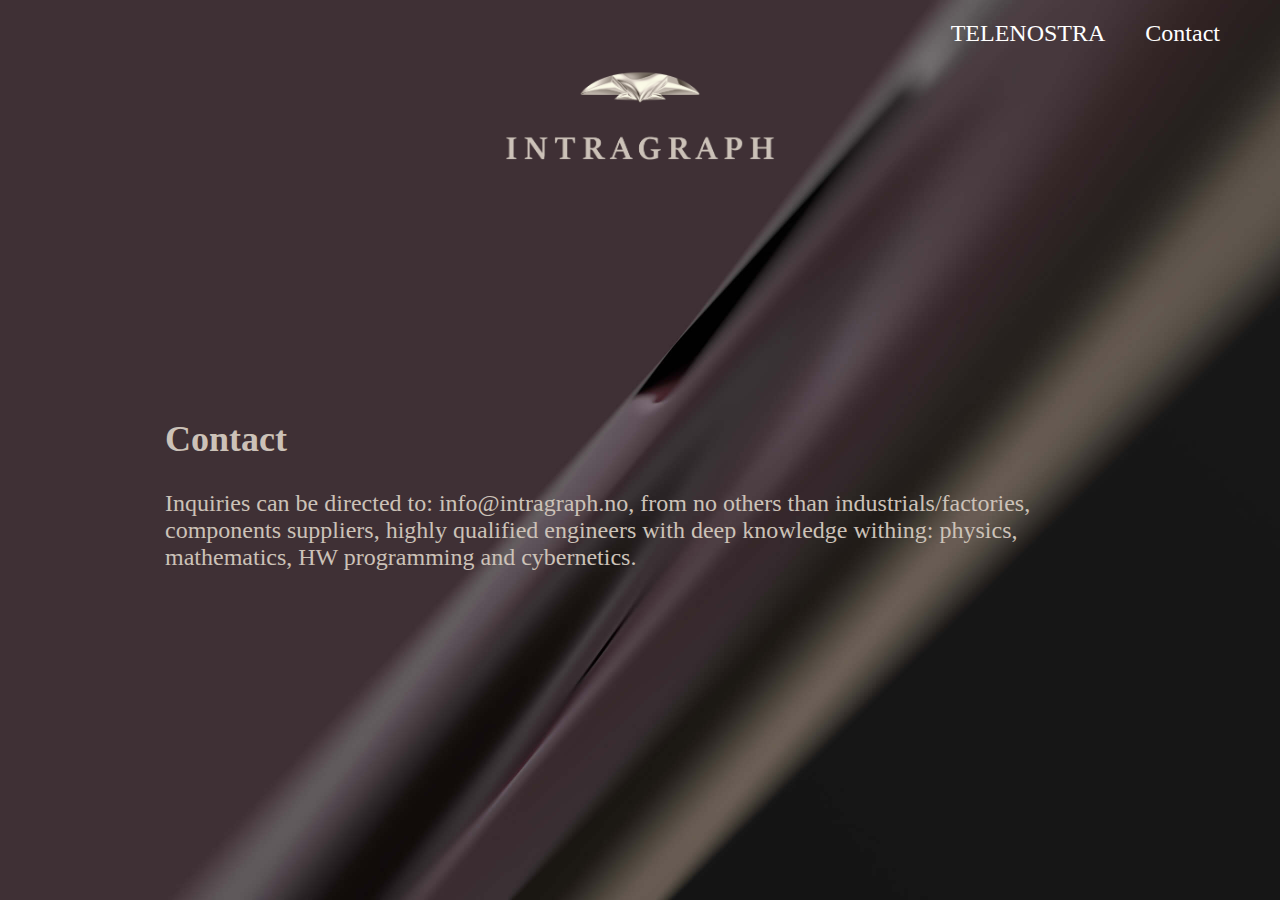
==== contact.html @ 9b21ef98 "updatge" ====
<!DOCTYPE html>
<html>
  <head>
    <title>Full-Size Loader</title>
    <link rel="stylesheet" href="main.css" />
    <meta name="viewport" content="width=device-width, initial-scale=1" />
  </head>
  <body>
    <div class="menu-wrapper">
      <nav class="menu">
        <button class="menu-toggle" aria-label="Open menu">&#9776;</button>
        <ul class="menu-items">
          <li><a href="/">TELENOSTRA </a></li>
          <li><a href="/contact.html">Contact</a></li>
        </ul>
      </nav>

      <div class="top-image-wrapper">
        <img src="images/logo.png" alt="Your Logo" class="top-image" />
      </div>
    </div>
    <div class="contact-box-wrapper">
      <div class="contact-box">
        <h2>Contact</h2>

        Inquiries can be directed to: info@intragraph.no, from no others than
        industrials/factories, components suppliers, highly qualified engineers
        with deep knowledge withing: physics, mathematics, HW programming and
        cybernetics.
      </div>
    </div>

    <script src="app.js"></script>
  </body>
</html>
---- main.css ----
@font-face {
  font-family: Sitka;
  src: url("fonts/sitka-small-599.ttf") format("ttf");
}

html,
body {
  width: 100%;
  height: 100%;
  overflow: hidden;
  padding: 0;
  margin: 0;
}

* {
  box-sizing: border-box;
}

::-webkit-scrollbar {
  width: 0;
  height: 0;
}

body {
  background-image: url("images/background.jpg");
  background-size: cover;
  background-position: center;
  background-repeat: no-repeat;
  width: 100%;
  height: 100%;
}

.loader-container {
  position: fixed;
  top: 0;
  left: 0;
  right: 0;
  bottom: 0;
  z-index: 9999;
  background-image: url("images/background.jpg");
  background-repeat: no-repeat;
  background-size: cover;
}

.loader {
  text-align: center;
  position: absolute;
  width: 28%;
  top: 50%;
  left: 50%;
  transform: translate(-50%, -50%);
}

.loader img {
  max-width: 100%;
  height: auto;
}

.hide-loader {
  opacity: 0;
  transition: opacity 2s ease-in-out;
}

nav {
  color: #fff;
  display: flex;
  justify-content: flex-end;
  align-items: center;
  padding: 20px;
  position: relative;
  top: 0;
}

.top-image-wrapper {
  width: 65%;
  display: flex;
  justify-content: center;
  margin: 0 auto;
}

.top-image {
  width: 14%;
  margin: 0 auto;
}

@media only screen and (max-width: 768px) {
  .top-image {
    width: 45%;
  }
}

@media (orientation: landscape) {
  .top-image {
    width: 35%;
  }
  .menu {
    margin-bottom: 0;
  }
}

.main-content {
  margin: 0 auto;
  overflow-y: auto;
  padding: 120px;
  overflow-y: scroll;
  height: 100%;
}

@media only screen and (max-width: 1024px) {
  .main-content {
    padding: 40px;
    font-size: 12px;
    padding-bottom: 120px;
  }
}

@media only screen and (max-width: 768px) {
  .main-content {
    padding: 10px;
    font-size: 12px;
    padding-bottom: 120px;
  }
}

.scroll-text-wrapper {
  display: flex;
  justify-content: center;
  align-items: center;
  max-height: 100%;
  height: 100vh;
  font-size: 36px;
  position: relative;
  opacity: 1;
  pointer-events: none;
}

@media only screen and (max-width: 768px) {
  .text-container {
    font-size: 24px;
  }
}

.scroll-text {
  text-align: center;
  opacity: 1;
  transition: opacity 0.1s ease-in-out;
  max-width: 80%;
  position: fixed;
  top: 40%;
  font-family: Sitka;
  font-size: 36px;
  color: #ccc2b8;
  margin: 0 auto;
}

@media only screen and (max-width: 768px) {
  .scroll-text {
    font-size: 14px;
  }
}

@media (orientation: landscape) {
  .scroll-text {
    top: unset;
    bottom: 30%;
  }
}

.article-text {
  font-family: Sitka;
  color: #ccc2b8;
  font-size: inherit;
  max-width: 100%;
  margin: 0 auto;
  text-align: justify;
  padding-bottom: 120px;
}

@media only screen and (min-width: 1024px) {
  .article-text {
    width: 70%;
  }
}

.article-text p {
  font-size: 24px;
}

.is-visible {
  opacity: 1;
}

.is-hidden {
  opacity: 0;
}

.contact-box {
  margin: 0 auto;
  max-width: 950px;
  display: flex;
  flex-direction: column;
  align-items: flex-start;
  font-family: Sitka;
  font-size: 24px;
  color: #ccc2b8;
  position: relative;
}

@media only screen and (max-width: 1024px) {
  .contact-box {
    padding: 10px;
  }
  .contact-box-text {
    font-size: 20px;
  }
}

.contact-box-wrapper {
  height: 60%;
  display: flex;
  justify-content: center;
  align-items: center;
}

/* ============================================================== */

.menu {
  display: flex;
  align-items: center;
}

.menu-toggle {
  display: none;
}

.menu-items {
  display: flex;
  list-style: none;
  margin: 0;
  padding: 0;
}

.menu-items li {
  margin-right: 40px;
}

.menu-items li a:link,
.menu-items li a:visited {
  text-decoration: none;
  color: #fff;
  font-family: Sitka;
  font-size: 24px;
}

.menu-wrapper {
  margin-bottom: 40px;
}

@media (max-width: 768px) {
  .menu-wrapper {
    margin-bottom: 10px;
  }


  .menu-toggle {
    display: block;
    font-size: 1.5rem;
    padding: 0.5rem;
    border: none;
    background: none;
    cursor: pointer;
    color: #fff;
  }

  .menu-items {
    display: none;
    position: absolute;
    top: 0;
    left: 0;
    height: 100vh;
    width: 70%;
    background-color: #fff;
    padding: 2rem;
    z-index: 1;
  }

  .menu-items li {
    display: block;
    margin: 1rem 0;
  }

  .menu-items.show {
    display: flex;
    flex-direction: column;
    background-color: #3F3035;
  }

  .menu-items li a:link,
  .menu-items li a:visited {
    color: aliceblue;
  }
}
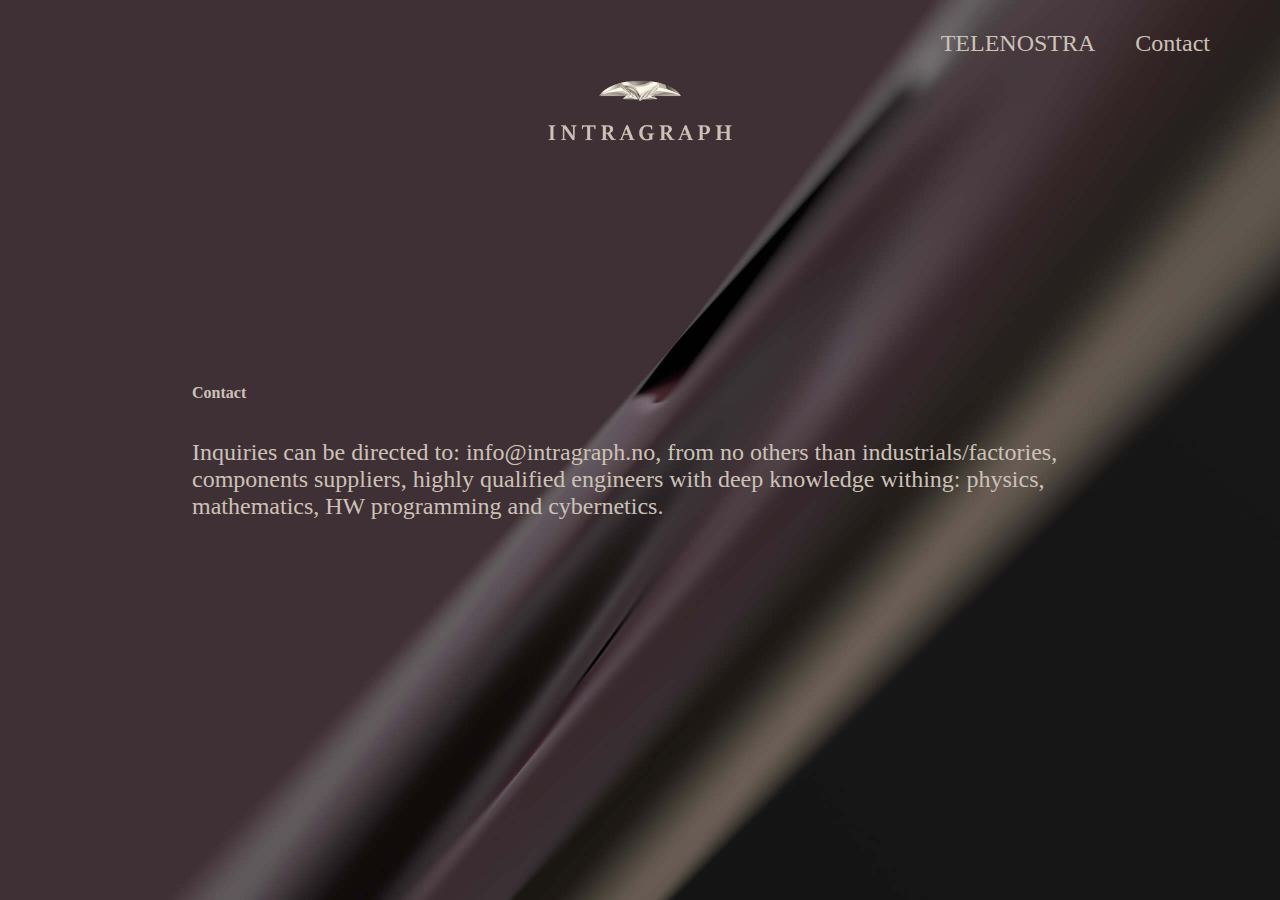
==== commit 154332de: "update logo" ====
--- a/contact.html
+++ b/contact.html
@@ -21,12 +21,14 @@
     </div>
     <div class="contact-box-wrapper">
       <div class="contact-box">
-        <h2>Contact</h2>
+        <h2 class="contact-header">Contact</h2>
 
-        Inquiries can be directed to: info@intragraph.no, from no others than
+        <p>
+          Inquiries can be directed to: info@intragraph.no, from no others than
         industrials/factories, components suppliers, highly qualified engineers
         with deep knowledge withing: physics, mathematics, HW programming and
         cybernetics.
+        </p>
       </div>
     </div>
 
--- a/main.css
+++ b/main.css
@@ -3,6 +3,9 @@
   src: url("fonts/sitka-small-599.ttf") format("ttf");
 }
 
+* {
+  font-family: Sitka;
+}
 html,
 body {
   width: 100%;
@@ -36,7 +39,7 @@
   left: 0;
   right: 0;
   bottom: 0;
-  z-index: 9999;
+  z-index: 99999999999999;
   background-image: url("images/background.jpg");
   background-repeat: no-repeat;
   background-size: cover;
@@ -62,13 +65,12 @@
 }
 
 nav {
-  color: #fff;
+  color: #ccc2b8;
   display: flex;
   justify-content: flex-end;
   align-items: center;
-  padding: 20px;
-  position: relative;
   top: 0;
+  padding: 0 20px 20px 20px;
 }
 
 .top-image-wrapper {
@@ -79,47 +81,41 @@
 }
 
 .top-image {
-  width: 14%;
-  margin: 0 auto;
-}
-
-@media only screen and (max-width: 768px) {
-  .top-image {
-    width: 45%;
-  }
-}
-
-@media (orientation: landscape) {
-  .top-image {
-    width: 35%;
-  }
-  .menu {
-    margin-bottom: 0;
-  }
+  width: min(50vw, 200px);
+  margin: 0 auto;
 }
 
 .main-content {
   margin: 0 auto;
   overflow-y: auto;
-  padding: 120px;
+  padding: 120px 120px 170px 120px;
   overflow-y: scroll;
-  height: 100%;
-}
-
-@media only screen and (max-width: 1024px) {
-  .main-content {
-    padding: 40px;
-    font-size: 12px;
-    padding-bottom: 120px;
-  }
-}
-
-@media only screen and (max-width: 768px) {
-  .main-content {
-    padding: 10px;
-    font-size: 12px;
-    padding-bottom: 120px;
-  }
+  height: calc(100% + 20px);
+  position: relative;
+  --scrollbar-width: 8px;
+  --mask-height: 32px;
+  overflow-y: auto;
+  padding-bottom: var(--mask-height);
+
+  /* The CSS mask */
+  --mask-image-content: linear-gradient(
+    to bottom,
+    transparent,
+    black var(--mask-height),
+    black calc(100% - var(--mask-height)),
+    transparent
+  );
+  --mask-size-content: calc(100% - var(--scrollbar-width)) 100%;
+  --mask-image-scrollbar: linear-gradient(black, black);
+  --mask-size-scrollbar: var(--scrollbar-width) 100%;
+  -webkit-mask-image: var(--mask-image-content), var(--mask-image-scrollbar);
+  -webkit-mask-size: var(--mask-size-content), var(--mask-size-scrollbar);
+  mask-image: var(--mask-image-content), var(--mask-image-scrollbar);
+  mask-size: var(--mask-size-content), var(--mask-size-scrollbar);
+  -webkit-mask-position: 0 0, 100% 0;
+  mask-position: 0 0, 100% 0;
+  -webkit-mask-repeat: no-repeat, no-repeat;
+  mask-repeat: no-repeat, no-repeat;
 }
 
 .scroll-text-wrapper {
@@ -134,12 +130,6 @@
   pointer-events: none;
 }
 
-@media only screen and (max-width: 768px) {
-  .text-container {
-    font-size: 24px;
-  }
-}
-
 .scroll-text {
   text-align: center;
   opacity: 1;
@@ -153,17 +143,18 @@
   margin: 0 auto;
 }
 
-@media only screen and (max-width: 768px) {
-  .scroll-text {
-    font-size: 14px;
-  }
-}
-
-@media (orientation: landscape) {
+.contact-header {
+  font-size: 16px;
+}
+
+@media (orientation: landscape) and (max-width:1024px) {
   .scroll-text {
     top: unset;
     bottom: 30%;
-  }
+    font-size: 18px;
+  }
+
+
 }
 
 .article-text {
@@ -173,17 +164,7 @@
   max-width: 100%;
   margin: 0 auto;
   text-align: justify;
-  padding-bottom: 120px;
-}
-
-@media only screen and (min-width: 1024px) {
-  .article-text {
-    width: 70%;
-  }
-}
-
-.article-text p {
-  font-size: 24px;
+  padding-bottom: 200px;
 }
 
 .is-visible {
@@ -196,7 +177,7 @@
 
 .contact-box {
   margin: 0 auto;
-  max-width: 950px;
+  max-width: 70%;
   display: flex;
   flex-direction: column;
   align-items: flex-start;
@@ -206,15 +187,6 @@
   position: relative;
 }
 
-@media only screen and (max-width: 1024px) {
-  .contact-box {
-    padding: 10px;
-  }
-  .contact-box-text {
-    font-size: 20px;
-  }
-}
-
 .contact-box-wrapper {
   height: 60%;
   display: flex;
@@ -227,6 +199,9 @@
 .menu {
   display: flex;
   align-items: center;
+  padding-top: 30px;
+  padding-right: 30px;
+  z-index: 9999999;
 }
 
 .menu-toggle {
@@ -247,7 +222,7 @@
 .menu-items li a:link,
 .menu-items li a:visited {
   text-decoration: none;
-  color: #fff;
+  color: #ccc2b8;
   font-family: Sitka;
   font-size: 24px;
 }
@@ -256,20 +231,19 @@
   margin-bottom: 40px;
 }
 
-@media (max-width: 768px) {
-  .menu-wrapper {
-    margin-bottom: 10px;
-  }
-
+@media only screen and (max-width: 1024px) {
+  .contact-box > p {
+    font-size: 16px;
+  }
 
   .menu-toggle {
     display: block;
     font-size: 1.5rem;
-    padding: 0.5rem;
     border: none;
     background: none;
     cursor: pointer;
-    color: #fff;
+    color: #ccc2b8;
+    z-index: 10;
   }
 
   .menu-items {
@@ -278,10 +252,9 @@
     top: 0;
     left: 0;
     height: 100vh;
-    width: 70%;
-    background-color: #fff;
+    width: 100%;
+    background-color: #ccc2b8;
     padding: 2rem;
-    z-index: 1;
   }
 
   .menu-items li {
@@ -292,11 +265,57 @@
   .menu-items.show {
     display: flex;
     flex-direction: column;
-    background-color: #3F3035;
-  }
-
-  .menu-items li a:link,
-  .menu-items li a:visited {
-    color: aliceblue;
-  }
-}
+    background-color: #3f3035;
+    align-items: center;
+    justify-content: center;
+    z-index: 1;
+  }
+}
+
+@media only screen and (min-width: 1024px) {
+  .article-text > p {
+    margin-bottom: 40px;
+    font-size: 24px;
+  }
+
+  .main-content {
+    padding: 40px;
+  }
+
+  .article-text {
+    width: 70%;
+  }
+}
+
+@media only screen and (max-width: 820px) {
+  .main-content{
+    padding: 50px;
+    padding-bottom: 120px;
+  }
+
+  .menu-wrapper {
+    margin-bottom: 10px;
+  }
+
+  .menu {
+    order: 1;
+    margin-top: 0;
+    align-items: flex-start;
+  }
+
+  .top-image-wrapper {
+    order: 0;
+    width: min(50vw, 200px);
+    justify-self: center;
+  }
+
+  .scroll-text {
+    font-size: 14px;
+  }
+}
+
+@media only screen and (max-width: 375px) {
+  .menu {
+    margin-right: 12px;
+  }
+}
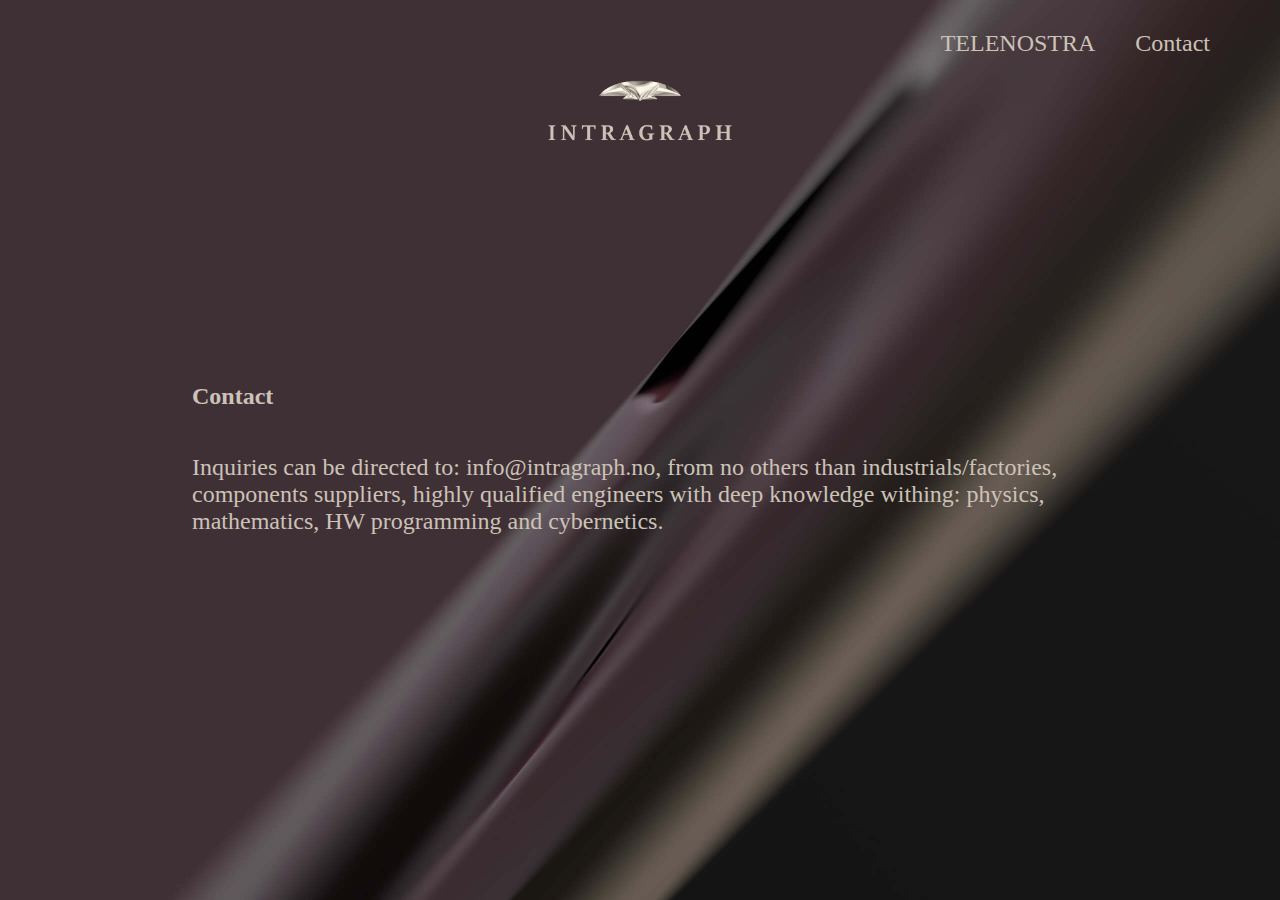
==== commit 0ffdd92d: "pupdate ui" ====
--- a/contact.html
+++ b/contact.html
@@ -10,13 +10,15 @@
       <nav class="menu">
         <button class="menu-toggle" aria-label="Open menu">&#9776;</button>
         <ul class="menu-items">
-          <li><a href="/">TELENOSTRA </a></li>
+          <li><a href="/index.html">TELENOSTRA </a></li>
           <li><a href="/contact.html">Contact</a></li>
         </ul>
       </nav>
 
       <div class="top-image-wrapper">
-        <img src="images/logo.png" alt="Your Logo" class="top-image" />
+        <a href="/index.html">
+          <img src="images/logo.png" alt="Your Logo" class="top-image" />
+        </a>
       </div>
     </div>
     <div class="contact-box-wrapper">
--- a/main.css
+++ b/main.css
@@ -43,6 +43,11 @@
   background-image: url("images/background.jpg");
   background-repeat: no-repeat;
   background-size: cover;
+}
+
+
+.contact-header {
+  font-size: 24px;
 }
 
 .loader {
@@ -143,9 +148,6 @@
   margin: 0 auto;
 }
 
-.contact-header {
-  font-size: 16px;
-}
 
 @media (orientation: landscape) and (max-width:1024px) {
   .scroll-text {
@@ -154,7 +156,9 @@
     font-size: 18px;
   }
 
-
+  .contact-header {
+    font-size: 16px;
+  }
 }
 
 .article-text {
@@ -233,6 +237,10 @@
 
 @media only screen and (max-width: 1024px) {
   .contact-box > p {
+    font-size: 16px;
+  }
+
+  .contact-header {
     font-size: 16px;
   }
 
@@ -294,7 +302,7 @@
   }
 
   .menu-wrapper {
-    margin-bottom: 10px;
+    margin-bottom: 20px;
   }
 
   .menu {
